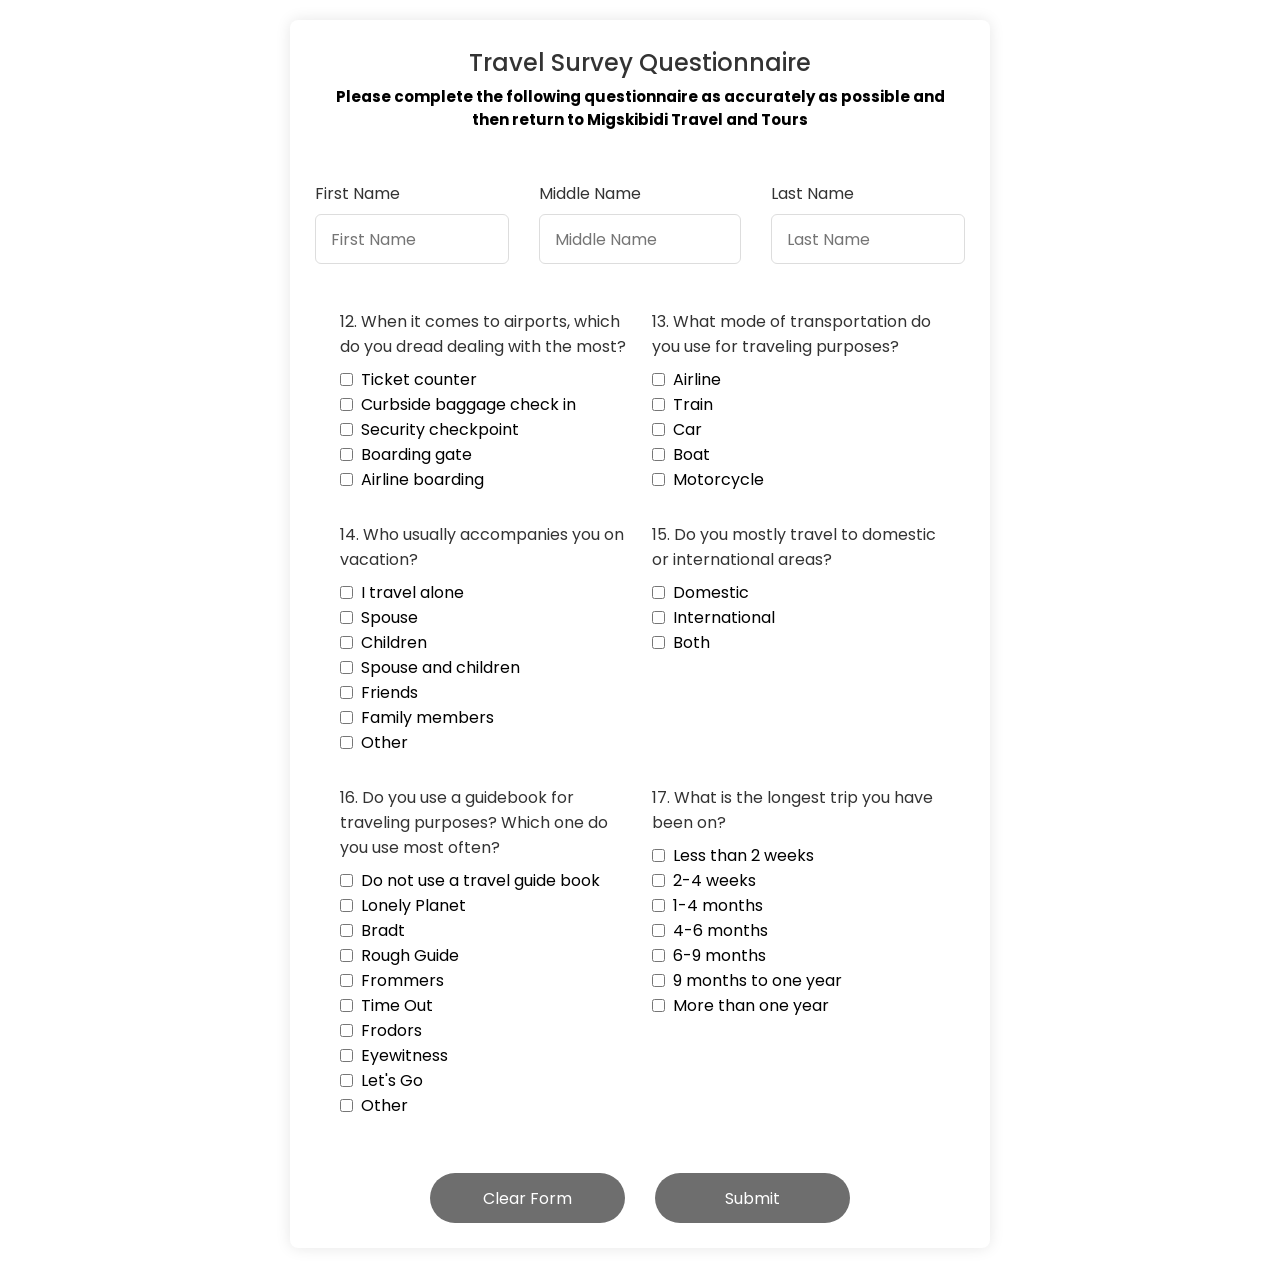
==== Travel.html @ be51a136 "Html file" ====
<!DOCTYPE html>
<html>
    <head>
        <meta http-equiv="X-UA-Compatible" content="IE-edge"/>
        <meta name="viewport" content="width-device-width, initial-scale-1.0"/>
        <title>Travel Survey Questionnaire</title>
        <link rel="stylesheet" href="styles.css">
    </head>

    <body>
        
        <section class="container">
            <header id="title">Travel Survey Questionnaire</header>
            <h5>Please complete the following questionnaire as accurately as possible and then return to Migskibidi Travel and Tours</h5>
            <form action="#" class="form">
                <div class="button-container">
                    <div class="input-box">
                        <label>First Name</label>
                        <input type="text" id="first-name" placeholder="First Name" required/>
                    </div>
                    <div class="input-box">
                        <label>Middle Name</label>
                        <input type="text" id="middle-name" placeholder="Middle Name" required/>
                    </div>
                    <div class="input-box">
                        <label>Last Name</label>
                        <input type="text" id="last-name" placeholder="Last Name" required/>
                    </div>
                </div>
                
                <div class="column">
                <div class="choice-box">
                    <h3>12. When it comes to airports, which do you dread dealing with the most?</h3>
                    <div class="choice-options">
                        <div class="choice">
                            <input type="checkbox" value="Ticker counter" id="check-q12-1" name="q12-1"/>
                            <label for="check-q12-1">Ticket counter</label>
                        </div>
                        <div class="choice">
                            <input type="checkbox" value="Curbside baggage" id="check-q12-2" name="q12-2"/>
                            <label for="check-q12-2">Curbside baggage check in</label>
                        </div>
                        <div class="choice">
                            <input type="checkbox" value="Security checkpoint" id="check-q12-3" name="q12-3"/>
                            <label for="check-q12-3">Security checkpoint</label>
                        </div>
                        <div class="choice">
                            <input type="checkbox" value="Boarding gate" id="check-q12-4" name="q12-4"/>
                            <label for="check-q12-4">Boarding gate</label>
                        </div>
                        <div class="choice">
                            <input type="checkbox" value="Airline boarding" id="check-q12-5" name="q12-5"/>
                            <label for="check-q12-5">Airline boarding</label>
                        </div>
                    </div>
                </div>

                <div class="choice-box">
                    <h3>13. What mode of transportation do you use for traveling purposes?</h3>
                    <div class="choice-options">
                        <div class="choice">
                            <input type="checkbox" value="Airline" id="check-q13-1" name="q13-1"/>
                            <label for="check-q13-1">Airline</label>
                        </div>
                        <div class="choice">
                            <input type="checkbox" value="Train" id="check-q13-2" name="q13-2"/>
                            <label for="check-q13-2">Train</label>
                        </div>
                        <div class="choice">
                            <input type="checkbox" value="Car" id="check-q13-3" name="q13-3"/>
                            <label for="check-q13-3">Car</label>
                        </div>
                        <div class="choice">
                            <input type="checkbox" value="Boat" id="check-q13-4" name="q13-4"/>
                            <label for="check-q13-4">Boat</label>
                        </div>
                        <div class="choice">
                            <input type="checkbox" value="Motorcycle" id="check-q13-5" name="q13-5"/>
                            <label for="check-q13-5">Motorcycle</label>
                        </div>
                    </div>
                </div>
                </div>

                <div class="column">
                    <div class="choice-box">
                        <h3>14. Who usually accompanies you on vacation?</h3>
                        <div class="choice-options">
                            <div class="choice">
                                <input type="checkbox" value="I travel alone" id="check-q14-1" name="q12-1"/>
                                <label for="check-q14-1">I travel alone</label>
                            </div>
                            <div class="choice">
                                <input type="checkbox" value="Spouse" id="check-q14-2" name="q12-2"/>
                                <label for="check-q14-2">Spouse</label>
                            </div>
                            <div class="choice">
                                <input type="checkbox" value="Children" id="check-q14-3" name="q12-3"/>
                                <label for="check-q14-3">Children</label>
                            </div>
                            <div class="choice">
                                <input type="checkbox" value="Spouse and children" id="check-q14-4" name="q12-4"/>
                                <label for="check-q14-4">Spouse and children</label>
                            </div>
                            <div class="choice">
                                <input type="checkbox" value="Friends" id="check-q14-5" name="q12-5"/>
                                <label for="check-q14-5">Friends</label>
                            </div>
                            <div class="choice">
                                <input type="checkbox" value="Family members" id="check-q14-6" name="q12-6"/>
                                <label for="check-q14-6">Family members</label>
                            </div>
                            <div class="choice other-choice">
                                <input type="checkbox" id="check-other-q14" name="q14-other"/>
                                <label for="check-other">Other</label>
                                <input type="text" class="other-input" placeholder="Please specify...">
                            </div>
                        </div>
                    </div>
    
                    <div class="choice-box">
                        <h3>15. Do you mostly travel to domestic or international areas?</h3>
                        <div class="choice-options">
                            <div class="choice">
                                <input type="checkbox" value="Domestic" id="check-q15-1" name="q15-1"/>
                                <label for="check-q15-1">Domestic</label>
                            </div>
                            <div class="choice">
                                <input type="checkbox" value="International" id="check-q15-2" name="q15-2"/>
                                <label for="check-q15-2">International</label>
                            </div>
                            <div class="choice">
                                <input type="checkbox" value="Both" id="check-q15-3" name="q15-3"/>
                                <label for="check-q15-3">Both</label>
                            </div>
                        </div>
                    </div>
                    </div>

                    <div class="column">
                        <div class="choice-box">
                            <h3>16. Do you use a guidebook for traveling purposes? Which one do you use most often?</h3>
                            <div class="choice-options">
                                <div class="choice">
                                    <input type="checkbox" value="No travel guide book" id="check-q16-1" name="q16-1"/>
                                    <label for="check-q16-1">Do not use a travel guide book</label>
                                </div>
                                <div class="choice">
                                    <input type="checkbox" value="Lonely Planet" id="check-q16-2" name="q16-2"/>
                                    <label for="check-q16-2">Lonely Planet</label>
                                </div>
                                <div class="choice">
                                    <input type="checkbox" value="Bradt" id="check-q16-3" name="q16-3"/>
                                    <label for="check-q16-3">Bradt</label>
                                </div>
                                <div class="choice">
                                    <input type="checkbox" value="Rough Guide" id="check-q16-4" name="q16-4"/>
                                    <label for="check-q16-4">Rough Guide</label>
                                </div>
                                <div class="choice">
                                    <input type="checkbox" value="Frommers" id="check-q16-5" name="q16-5"/>
                                    <label for="check-q16-5">Frommers</label>
                                </div>
                                <div class="choice">
                                    <input type="checkbox" value="Time Out" id="check-q16-6" name="q16-6"/>
                                    <label for="check-q16-6">Time Out</label>
                                </div>
                                <div class="choice">
                                    <input type="checkbox" value="Frodors" id="check-q16-7" name="q16-7"/>
                                    <label for="check-q16-7">Frodors</label>
                                </div>
                                <div class="choice">
                                    <input type="checkbox" value="Eyewitness" id="check-q16-8" name="q16-8"/>
                                    <label for="check-q16-8">Eyewitness</label>
                                </div>
                                <div class="choice">
                                    <input type="checkbox" value="Let's Go" id="check-q16-9" name="q16-9"/>
                                    <label for="check-q16-9">Let's Go</label>
                                </div>
                                <div class="choice other-choice">
                                    <input type="checkbox" id="check-other-q16" name="q16-other"/>
                                    <label for="check-other">Other</label>
                                    <input type="text" class="other-input" placeholder="Please specify...">
                                </div>
                            </div>
                        </div>
        
                        <div class="choice-box">
                            <h3>17. What is the longest trip you have been on?</h3>
                            <div class="choice-options">
                                <div class="choice">
                                    <input type="checkbox" value="Less than 2 weeks" id="check-q17-1" name="q17-1"/>
                                    <label for="check-q17-1">Less than 2 weeks</label>
                                </div>
                                <div class="choice">
                                    <input type="checkbox" value="2-4 weeks" id="check-q17-2" name="q17-2"/>
                                    <label for="check-q17-2">2-4 weeks</label>
                                </div>
                                <div class="choice">
                                    <input type="checkbox" value="1-4 months" id="check-q17-3" name="q17-3"/>
                                    <label for="check-q17-3">1-4 months</label>
                                </div>
                                <div class="choice">
                                    <input type="checkbox" value="4-6 months" id="check-q17-4" name="q17-4"/>
                                    <label for="check-q17-4">4-6 months</label>
                                </div>
                                <div class="choice">
                                    <input type="checkbox" value="6-9 months" id="check-q17-5" name="q17-5"/>
                                    <label for="check-q17-5">6-9 months</label>
                                </div>
                                <div class="choice">
                                    <input type="checkbox" value="9 months to one year" id="check-q17-6" name="q17-6"/>
                                    <label for="check-q17-6">9 months to one year</label>
                                </div>
                                <div class="choice">
                                    <input type="checkbox" value="More than one year" id="check-q17-7" name="q17-7"/>
                                    <label for="check-q17-7">More than one year</label>
                                </div>
                            </div>
                        </div>
                        </div>
                
                    <div class="button-container">
                        <input class ="buttons" type="button" value="Clear Form" onClick="this.form.reset()" />
                        <input class="buttons" type="button" value="Submit" onclick="getValue()">
                    </div>
            </form>


        </section>
    </body>
</html>
---- styles.css ----
@import url('https://fonts.googleapis.com/css2?family=Poppins:wght@300&display=swap');

* {
    margin: 0;
    padding: 0;
    box-sizing: border-box;
    font-family: "Poppins", sans-serif;
}
body {
    min-height: 100vh;
    display: flex;
    align-items: center;
    justify-content: center;
    padding: 20px;
    background-color:#fff;
}
.container {
    position: relative;
    max-width: 700px;
    width: 100%;
    background: #fff;
    padding: 25px;
    border-radius: 8px;
    box-shadow: 0 0 15px rgba(0, 0, 0, 0.1);
}
.container header {
    font-size: 1.5rem;
    color: #333;
    font-weight: 500;
    text-align: center;
}
.container .form{
    margin-top: 30px;
}
.column .input-box, 
.column .choice-box {
    width: 48%; /* Ensures two equal columns */
}
.input-box label {
    color: #333;
}
.form :where(.input-box input, .select-box) {
    position: relative;
    height: 50px;
    width: 100%;
    outline: none;
    font-size: 1rem;
    color: #707070;
    margin-top: 8px;
    border: 1px solid #ddd;
    border-radius: 6px;
    padding: 0 15px;
}
.form .column {
    display: flex;
    flex-wrap: wrap;
    column-gap: 15px;
    justify-content: space-between;
}
.program :where(input, .select-box) {
    margin-top: 10px;
}
.select-box select {
    height: 100%;
    width: 100%;
    outline: none;
    border: none;
    color: #707070;
    font-size: 1rem;
}
.form .choice-box {
    margin-top: 20px;
}
.column {
    padding: 25px;
    gap: 20px;
    margin-bottom: -40px;
}
.choice-box h3 {
    color: #333;
    font-size: 1rem;
    font-weight: 400;
    margin-bottom: 8px;
}
h5 {
    color: #000;
    font-size: 15px;
    text-align: center;
    margin-top: -5px;
    margin-bottom: -10px;
    padding: 10px;
}
.form :where(.choice-option, .choice) {
    display: flex;
    align-items: center;
    column-gap: 50px;
    flex-wrap: wrap;
    margin-right: 20px;
}
.form .choice {
    column-gap: 8px;
    cursor: pointer;
}
.form :where(.choice input, .choice label) {
    cursor: pointer;
}
.form .buttons {
    height: 50px;
    width: 30%;
    color: #fff;
    font-size: 1rem;
    border: none;
    margin-top: 20px;
    cursor: pointer;
    border-radius: 50px;
    font-weight: 400;
    transition: all 0.2s ease;
    background-color: #6e6e6e;
}
.form .buttons:hover {
    background-color: #474747;
}
.button-container {
    display: flex;
    gap: 30px;
    justify-content: center;
    margin-top: 50px;
}
/* Initially hide the text input */
.other-choice .other-input {
    display: none;
    width: 100%;
    height: 35px;
    padding: 5px;
    font-size: 1rem;
    border: 1px solid #ddd;
    border-radius: 6px;
}

/* Show the input box when the checkbox is checked */
.other-choice input[type="checkbox"]:checked + label + .other-input {
    display: block;
}
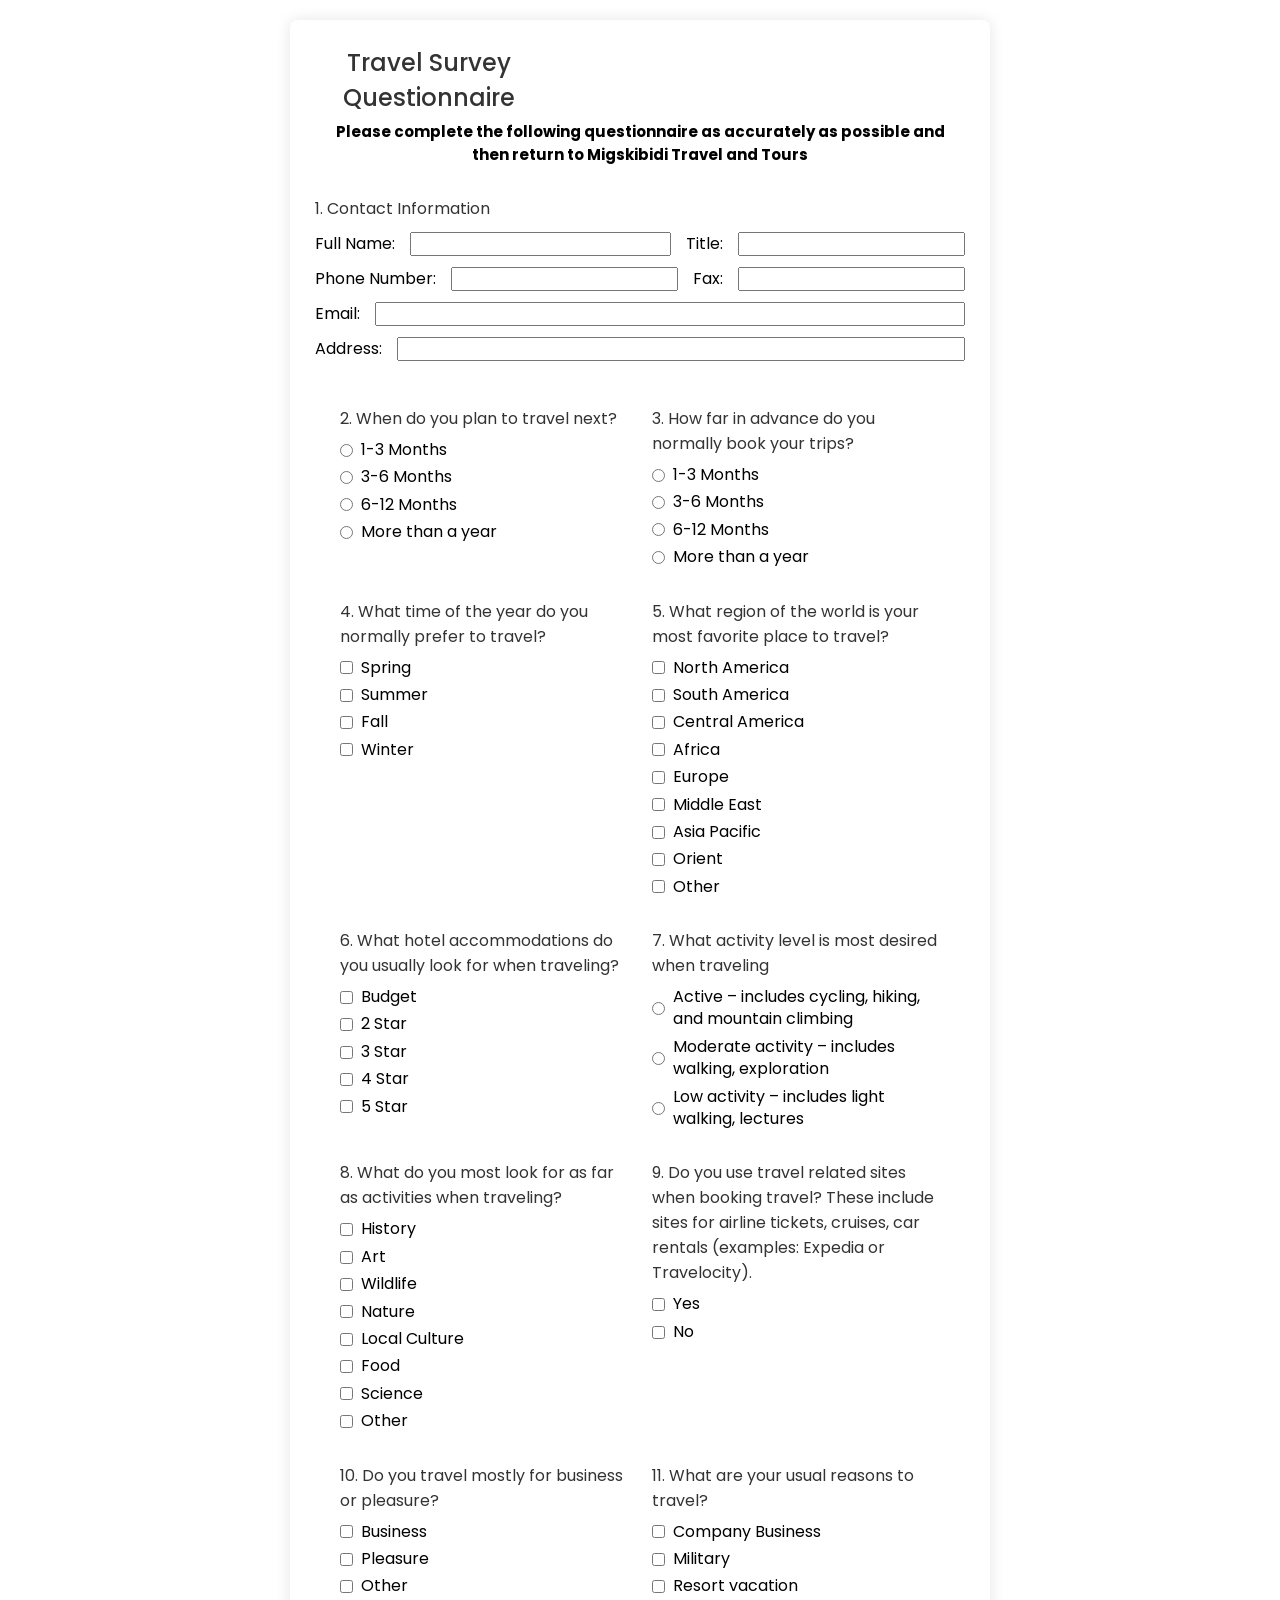
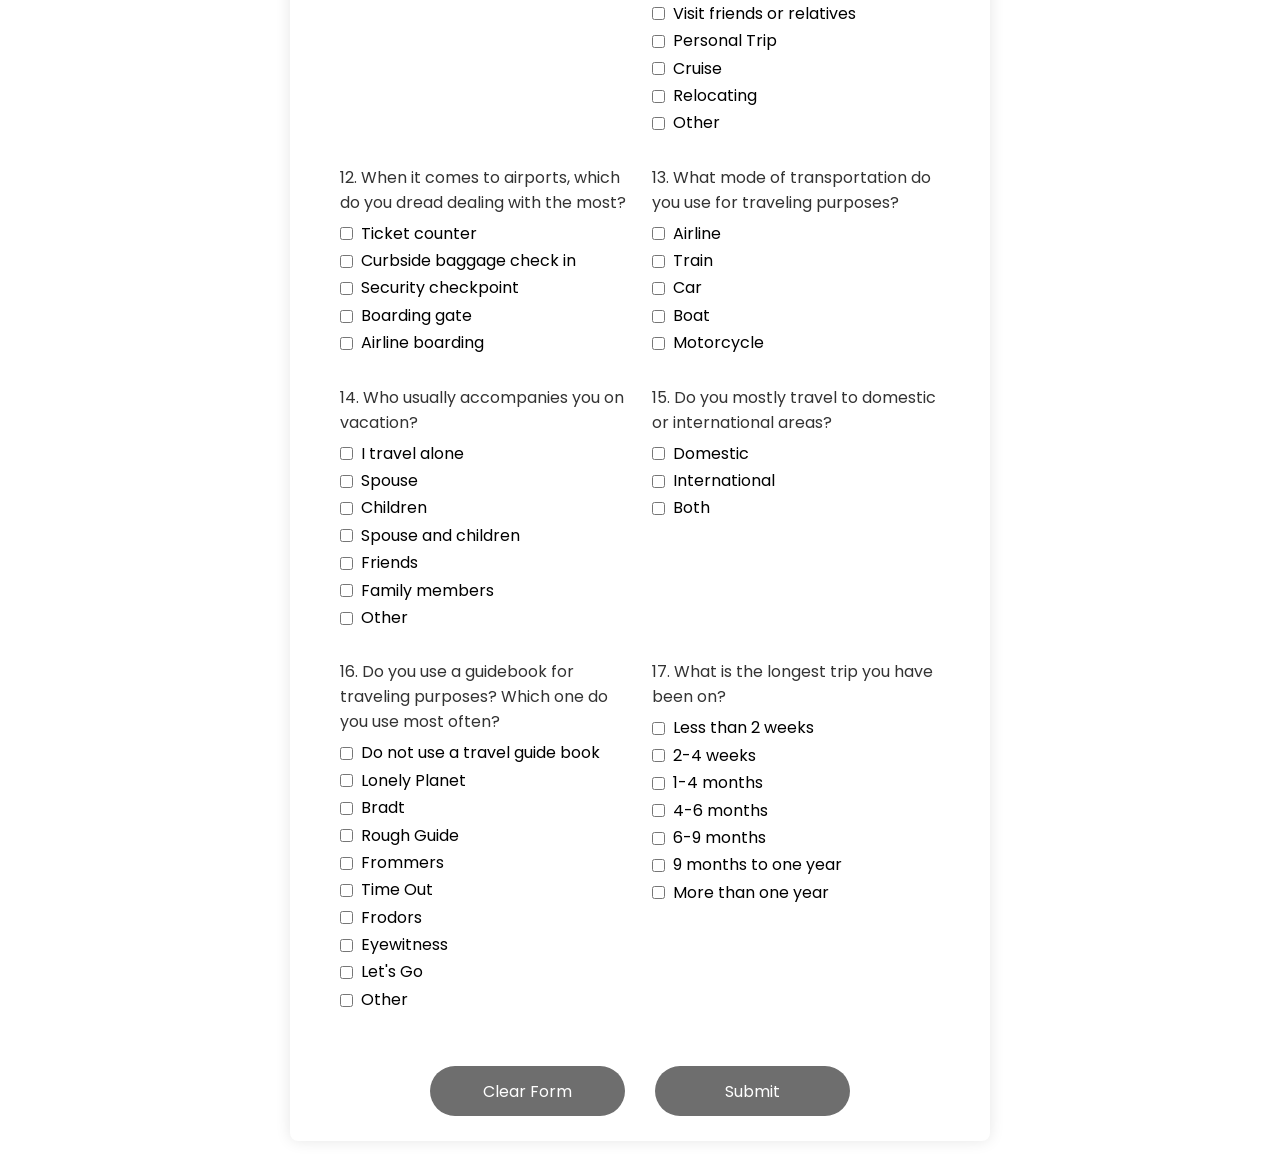
==== commit c294fdcc: "Added updated files" ====
--- a/Travel.html
+++ b/Travel.html
@@ -1,232 +1,523 @@
-<!DOCTYPE html>
-<html>
-    <head>
-        <meta http-equiv="X-UA-Compatible" content="IE-edge"/>
-        <meta name="viewport" content="width-device-width, initial-scale-1.0"/>
-        <title>Travel Survey Questionnaire</title>
-        <link rel="stylesheet" href="styles.css">
-    </head>
-
-    <body>
-        
-        <section class="container">
-            <header id="title">Travel Survey Questionnaire</header>
-            <h5>Please complete the following questionnaire as accurately as possible and then return to Migskibidi Travel and Tours</h5>
-            <form action="#" class="form">
-                <div class="button-container">
-                    <div class="input-box">
-                        <label>First Name</label>
-                        <input type="text" id="first-name" placeholder="First Name" required/>
-                    </div>
-                    <div class="input-box">
-                        <label>Middle Name</label>
-                        <input type="text" id="middle-name" placeholder="Middle Name" required/>
-                    </div>
-                    <div class="input-box">
-                        <label>Last Name</label>
-                        <input type="text" id="last-name" placeholder="Last Name" required/>
-                    </div>
-                </div>
-                
-                <div class="column">
-                <div class="choice-box">
-                    <h3>12. When it comes to airports, which do you dread dealing with the most?</h3>
-                    <div class="choice-options">
-                        <div class="choice">
-                            <input type="checkbox" value="Ticker counter" id="check-q12-1" name="q12-1"/>
-                            <label for="check-q12-1">Ticket counter</label>
-                        </div>
-                        <div class="choice">
-                            <input type="checkbox" value="Curbside baggage" id="check-q12-2" name="q12-2"/>
-                            <label for="check-q12-2">Curbside baggage check in</label>
-                        </div>
-                        <div class="choice">
-                            <input type="checkbox" value="Security checkpoint" id="check-q12-3" name="q12-3"/>
-                            <label for="check-q12-3">Security checkpoint</label>
-                        </div>
-                        <div class="choice">
-                            <input type="checkbox" value="Boarding gate" id="check-q12-4" name="q12-4"/>
-                            <label for="check-q12-4">Boarding gate</label>
-                        </div>
-                        <div class="choice">
-                            <input type="checkbox" value="Airline boarding" id="check-q12-5" name="q12-5"/>
-                            <label for="check-q12-5">Airline boarding</label>
-                        </div>
-                    </div>
-                </div>
-
-                <div class="choice-box">
-                    <h3>13. What mode of transportation do you use for traveling purposes?</h3>
-                    <div class="choice-options">
-                        <div class="choice">
-                            <input type="checkbox" value="Airline" id="check-q13-1" name="q13-1"/>
-                            <label for="check-q13-1">Airline</label>
-                        </div>
-                        <div class="choice">
-                            <input type="checkbox" value="Train" id="check-q13-2" name="q13-2"/>
-                            <label for="check-q13-2">Train</label>
-                        </div>
-                        <div class="choice">
-                            <input type="checkbox" value="Car" id="check-q13-3" name="q13-3"/>
-                            <label for="check-q13-3">Car</label>
-                        </div>
-                        <div class="choice">
-                            <input type="checkbox" value="Boat" id="check-q13-4" name="q13-4"/>
-                            <label for="check-q13-4">Boat</label>
-                        </div>
-                        <div class="choice">
-                            <input type="checkbox" value="Motorcycle" id="check-q13-5" name="q13-5"/>
-                            <label for="check-q13-5">Motorcycle</label>
-                        </div>
-                    </div>
-                </div>
-                </div>
-
-                <div class="column">
-                    <div class="choice-box">
-                        <h3>14. Who usually accompanies you on vacation?</h3>
-                        <div class="choice-options">
-                            <div class="choice">
-                                <input type="checkbox" value="I travel alone" id="check-q14-1" name="q12-1"/>
-                                <label for="check-q14-1">I travel alone</label>
-                            </div>
-                            <div class="choice">
-                                <input type="checkbox" value="Spouse" id="check-q14-2" name="q12-2"/>
-                                <label for="check-q14-2">Spouse</label>
-                            </div>
-                            <div class="choice">
-                                <input type="checkbox" value="Children" id="check-q14-3" name="q12-3"/>
-                                <label for="check-q14-3">Children</label>
-                            </div>
-                            <div class="choice">
-                                <input type="checkbox" value="Spouse and children" id="check-q14-4" name="q12-4"/>
-                                <label for="check-q14-4">Spouse and children</label>
-                            </div>
-                            <div class="choice">
-                                <input type="checkbox" value="Friends" id="check-q14-5" name="q12-5"/>
-                                <label for="check-q14-5">Friends</label>
-                            </div>
-                            <div class="choice">
-                                <input type="checkbox" value="Family members" id="check-q14-6" name="q12-6"/>
-                                <label for="check-q14-6">Family members</label>
-                            </div>
-                            <div class="choice other-choice">
-                                <input type="checkbox" id="check-other-q14" name="q14-other"/>
-                                <label for="check-other">Other</label>
-                                <input type="text" class="other-input" placeholder="Please specify...">
-                            </div>
-                        </div>
-                    </div>
-    
-                    <div class="choice-box">
-                        <h3>15. Do you mostly travel to domestic or international areas?</h3>
-                        <div class="choice-options">
-                            <div class="choice">
-                                <input type="checkbox" value="Domestic" id="check-q15-1" name="q15-1"/>
-                                <label for="check-q15-1">Domestic</label>
-                            </div>
-                            <div class="choice">
-                                <input type="checkbox" value="International" id="check-q15-2" name="q15-2"/>
-                                <label for="check-q15-2">International</label>
-                            </div>
-                            <div class="choice">
-                                <input type="checkbox" value="Both" id="check-q15-3" name="q15-3"/>
-                                <label for="check-q15-3">Both</label>
-                            </div>
-                        </div>
-                    </div>
-                    </div>
-
-                    <div class="column">
-                        <div class="choice-box">
-                            <h3>16. Do you use a guidebook for traveling purposes? Which one do you use most often?</h3>
-                            <div class="choice-options">
-                                <div class="choice">
-                                    <input type="checkbox" value="No travel guide book" id="check-q16-1" name="q16-1"/>
-                                    <label for="check-q16-1">Do not use a travel guide book</label>
-                                </div>
-                                <div class="choice">
-                                    <input type="checkbox" value="Lonely Planet" id="check-q16-2" name="q16-2"/>
-                                    <label for="check-q16-2">Lonely Planet</label>
-                                </div>
-                                <div class="choice">
-                                    <input type="checkbox" value="Bradt" id="check-q16-3" name="q16-3"/>
-                                    <label for="check-q16-3">Bradt</label>
-                                </div>
-                                <div class="choice">
-                                    <input type="checkbox" value="Rough Guide" id="check-q16-4" name="q16-4"/>
-                                    <label for="check-q16-4">Rough Guide</label>
-                                </div>
-                                <div class="choice">
-                                    <input type="checkbox" value="Frommers" id="check-q16-5" name="q16-5"/>
-                                    <label for="check-q16-5">Frommers</label>
-                                </div>
-                                <div class="choice">
-                                    <input type="checkbox" value="Time Out" id="check-q16-6" name="q16-6"/>
-                                    <label for="check-q16-6">Time Out</label>
-                                </div>
-                                <div class="choice">
-                                    <input type="checkbox" value="Frodors" id="check-q16-7" name="q16-7"/>
-                                    <label for="check-q16-7">Frodors</label>
-                                </div>
-                                <div class="choice">
-                                    <input type="checkbox" value="Eyewitness" id="check-q16-8" name="q16-8"/>
-                                    <label for="check-q16-8">Eyewitness</label>
-                                </div>
-                                <div class="choice">
-                                    <input type="checkbox" value="Let's Go" id="check-q16-9" name="q16-9"/>
-                                    <label for="check-q16-9">Let's Go</label>
-                                </div>
-                                <div class="choice other-choice">
-                                    <input type="checkbox" id="check-other-q16" name="q16-other"/>
-                                    <label for="check-other">Other</label>
-                                    <input type="text" class="other-input" placeholder="Please specify...">
-                                </div>
-                            </div>
-                        </div>
-        
-                        <div class="choice-box">
-                            <h3>17. What is the longest trip you have been on?</h3>
-                            <div class="choice-options">
-                                <div class="choice">
-                                    <input type="checkbox" value="Less than 2 weeks" id="check-q17-1" name="q17-1"/>
-                                    <label for="check-q17-1">Less than 2 weeks</label>
-                                </div>
-                                <div class="choice">
-                                    <input type="checkbox" value="2-4 weeks" id="check-q17-2" name="q17-2"/>
-                                    <label for="check-q17-2">2-4 weeks</label>
-                                </div>
-                                <div class="choice">
-                                    <input type="checkbox" value="1-4 months" id="check-q17-3" name="q17-3"/>
-                                    <label for="check-q17-3">1-4 months</label>
-                                </div>
-                                <div class="choice">
-                                    <input type="checkbox" value="4-6 months" id="check-q17-4" name="q17-4"/>
-                                    <label for="check-q17-4">4-6 months</label>
-                                </div>
-                                <div class="choice">
-                                    <input type="checkbox" value="6-9 months" id="check-q17-5" name="q17-5"/>
-                                    <label for="check-q17-5">6-9 months</label>
-                                </div>
-                                <div class="choice">
-                                    <input type="checkbox" value="9 months to one year" id="check-q17-6" name="q17-6"/>
-                                    <label for="check-q17-6">9 months to one year</label>
-                                </div>
-                                <div class="choice">
-                                    <input type="checkbox" value="More than one year" id="check-q17-7" name="q17-7"/>
-                                    <label for="check-q17-7">More than one year</label>
-                                </div>
-                            </div>
-                        </div>
-                        </div>
-                
-                    <div class="button-container">
-                        <input class ="buttons" type="button" value="Clear Form" onClick="this.form.reset()" />
-                        <input class="buttons" type="button" value="Submit" onclick="getValue()">
-                    </div>
-            </form>
-
-
-        </section>
-    </body>
+<!DOCTYPE html>
+<html>
+    <head>
+        <meta http-equiv="X-UA-Compatible" content="IE-edge"/>
+        <meta name="viewport" content="width-device-width, initial-scale-1.0"/>
+        <title>Travel Survey Questionnaire</title>
+        <link rel="stylesheet" href="styles.css">
+    </head>
+
+    <body>
+        
+        <section class="container">
+            <header id="title">Travel Survey Questionnaire</header>
+            
+            <h5>Please complete the following questionnaire as accurately as possible and then return to Migskibidi Travel and Tours</h5>
+            <form action="#" class="form">
+                <h3> 1. Contact Information</h3>
+                
+                <div class="contact-row">
+                    <label for="Fname">Full Name:</label>
+                    <input type="text" id="Fname" name="Fname">
+
+                    <label for="title">Title:</label>
+                    <input type="text" id="title" name="title">
+                </div>
+
+                <div class="contact-row">
+                    <label for="phone">Phone Number:</label>
+                    <input type="tel" id="phone" name="phone" pattern="\d(11)" maxlength="11" required>
+
+                    <label for="fax">Fax:</label>
+                    <input type="tel" id="fax" name="fax">
+                </div>
+
+                <div class="contact-row">
+                    <label for="email">Email:</label>
+                    <input type="email" id="email" name="email">
+                </div>
+
+                <div class="contact-row">
+                    <label for="address">Address:</label>
+                    <input type="text" id="address" name="address" style="width: 400px;">
+                </div>
+                
+                <div class="column">
+                    <div class="choice-box">
+                        <h3>2. When do you plan to travel next?</h3>
+                        <div class="choice-options">
+                            <div class="choice">
+                                <input type="radio" class="3mo" name="q2" value="1-3 Months">
+                                <label for="3mo">1-3 Months</label>
+                            </div>
+                            <div class="choice">
+                                <input type="radio" class="6mo" name="q2" value="3-6 Months">
+                                <label for="6mo">3-6 Months</label>
+                            </div>
+                            <div class="choice">
+                                <input type="radio" class="12mo" name="q2" value="6-12 Months">
+                                <label for="12mo">6-12 Months</label>
+                            </div>
+                            <div class="choice">
+                                <input type="radio" class="yr" name="q2" value="More than a year">
+                                <label for="yr">More than a year</label>
+                            </div>
+                        </div>
+                    </div>
+                    
+                    <div class="choice-box">
+                        <h3>3. How far in advance do you normally book your trips?</h3>
+                        <div class="choice-options">
+                            <div class="choice">
+                                <input type="radio" class="3mo" name="q3" value="1-3 Months">
+                                <label for="3mo">1-3 Months</label>
+                            </div>
+                            <div class="choice">
+                                <input type="radio" class="6mo" name="q3" value="3-6 Months">
+                                <label for="6mo">3-6 Months</label>
+                            </div>
+                            <div class="choice">
+                                <input type="radio" class="12mo" name="q3" value="6-12 Months">
+                                <label for="12mo">6-12 Months</label>
+                            </div>
+                            <div class="choice">
+                                <input type="radio" class="yr" name="q3" value="More than a year">
+                                <label for="yr">More than a year</label>
+                            </div>
+                        </div>
+                    </div>
+                </div>
+
+                <div class="column">
+                    <div class="choice-box">
+                        <h3>4. What time of the year do you normally prefer to travel?</h3>
+                        <div class="choice-options">
+                            <div class="choice">
+                                <input type="checkbox" id="spring" name="q4" value="Spring">
+                                <label for="spring"> Spring </label>
+                            </div>
+                            <div class="choice">
+                                <input type="checkbox" id="summer" name="q4" value="Summer">
+                                <label for="summer"> Summer </label>
+                            </div>
+                            <div class="choice">
+                                <input type="checkbox" id="fall" name="q4" value="Fall">
+                                <label for="fall"> Fall </label>
+                            </div>
+                            <div class="choice">
+                                <input type="checkbox" id="winter" name="q4" value="Winter">
+                                <label for="winter"> Winter </label>
+                            </div>
+                        </div>
+                    </div>
+                    
+                    <div class="choice-box">
+                        <h3>5. What region of the world is your most favorite place to travel?</h3>
+                        <div class="choice-options">
+                            <div class="choice">
+                                <input type="checkbox" id="NorthAm" name="q5" value="North America">
+                                <label for="NorthAm"> North America </label>
+                            </div>
+                            <div class="choice">
+                                <input type="checkbox" id="SouthAm" name="q5" value="South America">
+                                <label for="SouthAm"> South America </label>
+                            </div>
+                            <div class="choice">
+                                <input type="checkbox" id="CentralAm" name="q5" value="Central America">
+                                <label for="CentralAm"> Central America </label>
+                            </div>
+                            <div class="choice">
+                                <input type="checkbox" id="Africa" name="q5" value="Africa">
+                                <label for="Africa"> Africa </label>
+                            </div>
+                            <div class="choice">
+                                <input type="checkbox" id="Europe" name="q5" value="Europe">
+                                <label for="Europe"> Europe </label>
+                            </div>
+                            <div class="choice">
+                                <input type="checkbox" id="MiddleEast" name="q5" value="Middle East">
+                                <label for="MiddleEast"> Middle East </label>
+                            </div>
+                            <div class="choice">
+                                <input type="checkbox" id="AsiaPacific" name="q5" value="Asia Pacific">
+                                <label for="AsiaPacific"> Asia Pacific </label>
+                            </div>
+                            <div class="choice">
+                                <input type="checkbox" id="Orient" name="q5" value="Orient">
+                                <label for="Orient"> Orient </label>
+                            </div>
+                            <div class="choice other-choice">
+                                <input type="checkbox" id="check-other-q5" name="q5-other"/>
+                                <label for="check-other">Other</label>
+                                <input type="text" class="other-input" placeholder="Please specify">
+                            </div>
+                        </div>
+                    </div>
+                </div>
+
+                <div class="column">
+                    <div class="choice-box">
+                        <h3>6. What hotel accommodations do you usually look for when traveling?</h3>
+                        <div class="choice-options">
+                            <div class="choice">
+                                <input type="checkbox" id="budget" name="q6" value="Budget">
+                                <label for="budget"> Budget </label>
+                            </div>
+                            <div class="choice">
+                                <input type="checkbox" id="2star" name="q6" value="2-star">
+                                <label for="budget"> 2 Star </label>
+                            </div>
+                            <div class="choice">
+                                <input type="checkbox" id="3star" name="q6" value="3-star">
+                                <label for="budget"> 3 Star </label>
+                            </div>
+                            <div class="choice">
+                                <input type="checkbox" id="4star" name="q6" value="4-star">
+                                <label for="budget"> 4 Star </label>
+                            </div>
+                            <div class="choice">
+                                <input type="checkbox" id="5star" name="q6" value="5-star">
+                                <label for="budget"> 5 Star </label>
+                            </div>
+                        </div>
+                    </div>
+                    
+                    <div class="choice-box">
+                        <h3>7. What activity level is most desired when traveling</h3>
+                        <div class="choice-options">
+                            <div class="radio-btns">
+                            <div class="choice">
+                                <input type="radio" id="active" name="q7" value="Active">
+                                <label for="active"> Active – includes cycling, hiking, and mountain climbing </label>
+                            </div>
+                            <div class="choice">
+                                <input type="radio" id="moderate" name="q7" value="Moderate-activity">
+                                <label for="active"> Moderate activity – includes walking, exploration </label>
+                            </div>
+                            <div class="choice">
+                                <input type="radio" id="low" name="q7" value="Low-activity">
+                                <label for="active"> Low activity – includes light walking, lectures </label>
+                            </div>
+                            </div>
+                        </div>
+                    </div>
+                </div>
+
+                <div class="column">
+                    <div class="choice-box">
+                        <h3>8. What do you most look for as far as activities when traveling?</h3>
+                        <div class="choice-options">
+                            <div class="choice">
+                                <input type="checkbox" id="history" name="q8" value="History">
+                                <label for="history"> History </label>
+                            </div>
+                            <div class="choice">
+                                <input type="checkbox" id="art" name="q8" value="Art">
+                                <label for="art"> Art </label>
+                            </div>
+                            <div class="choice">
+                                <input type="checkbox" id="wildlife" name="q8" value="Wildlife">
+                                <label for="wildlife"> Wildlife </label>
+                            </div>
+                            <div class="choice">
+                                <input type="checkbox" id="nature" name="q8" value="Nature">
+                                <label for="nature"> Nature </label>
+                            </div>
+                            <div class="choice">
+                                <input type="checkbox" id="local-culture" name="q8" value="Local culture">
+                                <label for="local-culture"> Local Culture </label>
+                            </div>
+                            <div class="choice">
+                                <input type="checkbox" id="food" name="q8" value="Food">
+                                <label for="food"> Food </label>
+                            </div>
+                            <div class="choice">
+                                <input type="checkbox" id="science" name="q8" value="Science">
+                                <label for="science"> Science </label>
+                            </div>
+                            <div class="choice other-choice">
+                                <input type="checkbox" id="check-other-q8" name="q8-other"/>
+                                <label for="check-other">Other</label>
+                                <input type="text" class="other-input" placeholder="Please specify">
+                            </div>
+                        </div>
+                    </div>
+                    
+                    <div class="choice-box">
+                        <h3>9. Do you use travel related sites when booking travel? These include sites for airline tickets, cruises, car rentals
+                            (examples: Expedia or Travelocity).</h3>
+                        <div class="choice-options">
+                            <div class="choice">
+                                <input type="checkbox" id="yes" name="q9" value="Yes">
+                                <label for="yes"> Yes </label>
+                            </div>
+                            <div class="choice">
+                                <input type="checkbox" id="no" name="q9" value="No">
+                                <label for="no"> No </label>
+                            </div>
+                        </div>
+                    </div>
+                </div>
+
+                <div class="column">
+                    <div class="choice-box">
+                        <h3>10. Do you travel mostly for business or pleasure?</h3>
+                        <div class="choice-options">
+                            <div class="choice">
+                                <input type="checkbox" id="business" name="q10" value="Business">
+                                <label for="business"> Business </label>
+                            </div>
+                            <div class="choice">
+                                <input type="checkbox" id="pleasure" name="q10" value="Pleasure">
+                                <label for="pleasure"> Pleasure </label>
+                            </div>
+                            <div class="choice other-choice">
+                                <input type="checkbox" id="check-other-q10" name="q10-other"/>
+                                <label for="check-other">Other</label>
+                                <input type="text" class="other-input" placeholder="Please specify">
+                            </div>
+                        </div>
+                    </div>
+                    
+                    <div class="choice-box">
+                        <h3>11. What are your usual reasons to travel?</h3>
+                        <div class="choice-options">
+                            <div class="choice">
+                                <input type="checkbox" id="company-business" name="q11" value="Company Business">
+                                <label for="company-business"> Company Business </label>
+                            </div>
+                            <div class="choice">
+                                <input type="checkbox" id="military" name="q11" value="Military">
+                                <label for="military"> Military </label>
+                            </div>
+                            <div class="choice">
+                                <input type="checkbox" id="resort" name="q11" value="Resort vacation">
+                                <label for="resort"> Resort vacation </label>
+                            </div>
+                            <div class="choice">
+                                <input type="checkbox" id="visit" name="q11" value="Visit friends or relatives">
+                                <label for="visit"> Visit friends or relatives </label>
+                            </div>
+                            <div class="choice">
+                                <input type="checkbox" id="personal-trip" name="q11" value="Personal trip">
+                                <label for="personal-trip"> Personal Trip </label>
+                            </div>
+                            <div class="choice">
+                                <input type="checkbox" id="cruise" name="q11" value="Cruise">
+                                <label for="cruise"> Cruise </label>
+                            </div>
+                            <div class="choice">
+                                <input type="checkbox" id="relocating" name="q11" value="Relocating">
+                                <label for="relocating"> Relocating </label>
+                            </div>
+                            <div class="choice other-choice">
+                                <input type="checkbox" id="check-other-q11" name="q11-other"/>
+                                <label for="check-other">Other</label>
+                                <input type="text" class="other-input" placeholder="Please specify">
+                            </div>
+                        </div>
+                    </div>
+                </div>
+
+                <div class="column">
+                <div class="choice-box">
+                    <h3>12. When it comes to airports, which do you dread dealing with the most?</h3>
+                    <div class="choice-options">
+                        <div class="choice">
+                            <input type="checkbox" value="Ticker counter" id="check-q12-1" name="q12-1"/>
+                            <label for="check-q12-1">Ticket counter</label>
+                        </div>
+                        <div class="choice">
+                            <input type="checkbox" value="Curbside baggage" id="check-q12-2" name="q12-2"/>
+                            <label for="check-q12-2">Curbside baggage check in</label>
+                        </div>
+                        <div class="choice">
+                            <input type="checkbox" value="Security checkpoint" id="check-q12-3" name="q12-3"/>
+                            <label for="check-q12-3">Security checkpoint</label>
+                        </div>
+                        <div class="choice">
+                            <input type="checkbox" value="Boarding gate" id="check-q12-4" name="q12-4"/>
+                            <label for="check-q12-4">Boarding gate</label>
+                        </div>
+                        <div class="choice">
+                            <input type="checkbox" value="Airline boarding" id="check-q12-5" name="q12-5"/>
+                            <label for="check-q12-5">Airline boarding</label>
+                        </div>
+                    </div>
+                </div>
+
+                <div class="choice-box">
+                    <h3>13. What mode of transportation do you use for traveling purposes?</h3>
+                    <div class="choice-options">
+                        <div class="choice">
+                            <input type="checkbox" value="Airline" id="check-q13-1" name="q13-1"/>
+                            <label for="check-q13-1">Airline</label>
+                        </div>
+                        <div class="choice">
+                            <input type="checkbox" value="Train" id="check-q13-2" name="q13-2"/>
+                            <label for="check-q13-2">Train</label>
+                        </div>
+                        <div class="choice">
+                            <input type="checkbox" value="Car" id="check-q13-3" name="q13-3"/>
+                            <label for="check-q13-3">Car</label>
+                        </div>
+                        <div class="choice">
+                            <input type="checkbox" value="Boat" id="check-q13-4" name="q13-4"/>
+                            <label for="check-q13-4">Boat</label>
+                        </div>
+                        <div class="choice">
+                            <input type="checkbox" value="Motorcycle" id="check-q13-5" name="q13-5"/>
+                            <label for="check-q13-5">Motorcycle</label>
+                        </div>
+                    </div>
+                </div>
+                </div>
+
+                <div class="column">
+                    <div class="choice-box">
+                        <h3>14. Who usually accompanies you on vacation?</h3>
+                        <div class="choice-options">
+                            <div class="choice">
+                                <input type="checkbox" value="I travel alone" id="check-q14-1" name="q12-1"/>
+                                <label for="check-q14-1">I travel alone</label>
+                            </div>
+                            <div class="choice">
+                                <input type="checkbox" value="Spouse" id="check-q14-2" name="q12-2"/>
+                                <label for="check-q14-2">Spouse</label>
+                            </div>
+                            <div class="choice">
+                                <input type="checkbox" value="Children" id="check-q14-3" name="q12-3"/>
+                                <label for="check-q14-3">Children</label>
+                            </div>
+                            <div class="choice">
+                                <input type="checkbox" value="Spouse and children" id="check-q14-4" name="q12-4"/>
+                                <label for="check-q14-4">Spouse and children</label>
+                            </div>
+                            <div class="choice">
+                                <input type="checkbox" value="Friends" id="check-q14-5" name="q12-5"/>
+                                <label for="check-q14-5">Friends</label>
+                            </div>
+                            <div class="choice">
+                                <input type="checkbox" value="Family members" id="check-q14-6" name="q12-6"/>
+                                <label for="check-q14-6">Family members</label>
+                            </div>
+                            <div class="choice other-choice">
+                                <input type="checkbox" id="check-other-q14" name="q14-other"/>
+                                <label for="check-other">Other</label>
+                                <input type="text" class="other-input" placeholder="Please specify">
+                            </div>
+                        </div>
+                    </div>
+    
+                    <div class="choice-box">
+                        <h3>15. Do you mostly travel to domestic or international areas?</h3>
+                        <div class="choice-options">
+                            <div class="choice">
+                                <input type="checkbox" value="Domestic" id="check-q15-1" name="q15-1"/>
+                                <label for="check-q15-1">Domestic</label>
+                            </div>
+                            <div class="choice">
+                                <input type="checkbox" value="International" id="check-q15-2" name="q15-2"/>
+                                <label for="check-q15-2">International</label>
+                            </div>
+                            <div class="choice">
+                                <input type="checkbox" value="Both" id="check-q15-3" name="q15-3"/>
+                                <label for="check-q15-3">Both</label>
+                            </div>
+                        </div>
+                    </div>
+                    </div>
+
+                    <div class="column">
+                        <div class="choice-box">
+                            <h3>16. Do you use a guidebook for traveling purposes? Which one do you use most often?</h3>
+                            <div class="choice-options">
+                                <div class="choice">
+                                    <input type="checkbox" value="No travel guide book" id="check-q16-1" name="q16-1"/>
+                                    <label for="check-q16-1">Do not use a travel guide book</label>
+                                </div>
+                                <div class="choice">
+                                    <input type="checkbox" value="Lonely Planet" id="check-q16-2" name="q16-2"/>
+                                    <label for="check-q16-2">Lonely Planet</label>
+                                </div>
+                                <div class="choice">
+                                    <input type="checkbox" value="Bradt" id="check-q16-3" name="q16-3"/>
+                                    <label for="check-q16-3">Bradt</label>
+                                </div>
+                                <div class="choice">
+                                    <input type="checkbox" value="Rough Guide" id="check-q16-4" name="q16-4"/>
+                                    <label for="check-q16-4">Rough Guide</label>
+                                </div>
+                                <div class="choice">
+                                    <input type="checkbox" value="Frommers" id="check-q16-5" name="q16-5"/>
+                                    <label for="check-q16-5">Frommers</label>
+                                </div>
+                                <div class="choice">
+                                    <input type="checkbox" value="Time Out" id="check-q16-6" name="q16-6"/>
+                                    <label for="check-q16-6">Time Out</label>
+                                </div>
+                                <div class="choice">
+                                    <input type="checkbox" value="Frodors" id="check-q16-7" name="q16-7"/>
+                                    <label for="check-q16-7">Frodors</label>
+                                </div>
+                                <div class="choice">
+                                    <input type="checkbox" value="Eyewitness" id="check-q16-8" name="q16-8"/>
+                                    <label for="check-q16-8">Eyewitness</label>
+                                </div>
+                                <div class="choice">
+                                    <input type="checkbox" value="Let's Go" id="check-q16-9" name="q16-9"/>
+                                    <label for="check-q16-9">Let's Go</label>
+                                </div>
+                                <div class="choice other-choice">
+                                    <input type="checkbox" id="check-other-q16" name="q16-other"/>
+                                    <label for="check-other">Other</label>
+                                    <input type="text" class="other-input" placeholder="Please specify...">
+                                </div>
+                            </div>
+                        </div>
+        
+                        <div class="choice-box">
+                            <h3>17. What is the longest trip you have been on?</h3>
+                            <div class="choice-options">
+                                <div class="choice">
+                                    <input type="checkbox" value="Less than 2 weeks" id="check-q17-1" name="q17-1"/>
+                                    <label for="check-q17-1">Less than 2 weeks</label>
+                                </div>
+                                <div class="choice">
+                                    <input type="checkbox" value="2-4 weeks" id="check-q17-2" name="q17-2"/>
+                                    <label for="check-q17-2">2-4 weeks</label>
+                                </div>
+                                <div class="choice">
+                                    <input type="checkbox" value="1-4 months" id="check-q17-3" name="q17-3"/>
+                                    <label for="check-q17-3">1-4 months</label>
+                                </div>
+                                <div class="choice">
+                                    <input type="checkbox" value="4-6 months" id="check-q17-4" name="q17-4"/>
+                                    <label for="check-q17-4">4-6 months</label>
+                                </div>
+                                <div class="choice">
+                                    <input type="checkbox" value="6-9 months" id="check-q17-5" name="q17-5"/>
+                                    <label for="check-q17-5">6-9 months</label>
+                                </div>
+                                <div class="choice">
+                                    <input type="checkbox" value="9 months to one year" id="check-q17-6" name="q17-6"/>
+                                    <label for="check-q17-6">9 months to one year</label>
+                                </div>
+                                <div class="choice">
+                                    <input type="checkbox" value="More than one year" id="check-q17-7" name="q17-7"/>
+                                    <label for="check-q17-7">More than one year</label>
+                                </div>
+                            </div>
+                        </div>
+                        </div>
+                
+                    <div class="button-container">
+                        <input class ="buttons" type="button" value="Clear Form" onClick="this.form.reset()" />
+                        <input class="buttons" type="button" value="Submit" onclick="getValue()">
+                    </div>
+            </form>
+
+
+        </section>
+    </body>
 </html>
--- a/styles.css
+++ b/styles.css
@@ -1,143 +1,175 @@
-@import url('https://fonts.googleapis.com/css2?family=Poppins:wght@300&display=swap');
-
-* {
-    margin: 0;
-    padding: 0;
-    box-sizing: border-box;
-    font-family: "Poppins", sans-serif;
-}
-body {
-    min-height: 100vh;
-    display: flex;
-    align-items: center;
-    justify-content: center;
-    padding: 20px;
-    background-color:#fff;
-}
-.container {
-    position: relative;
-    max-width: 700px;
-    width: 100%;
-    background: #fff;
-    padding: 25px;
-    border-radius: 8px;
-    box-shadow: 0 0 15px rgba(0, 0, 0, 0.1);
-}
-.container header {
-    font-size: 1.5rem;
-    color: #333;
-    font-weight: 500;
-    text-align: center;
-}
-.container .form{
-    margin-top: 30px;
-}
-.column .input-box, 
-.column .choice-box {
-    width: 48%; /* Ensures two equal columns */
-}
-.input-box label {
-    color: #333;
-}
-.form :where(.input-box input, .select-box) {
-    position: relative;
-    height: 50px;
-    width: 100%;
-    outline: none;
-    font-size: 1rem;
-    color: #707070;
-    margin-top: 8px;
-    border: 1px solid #ddd;
-    border-radius: 6px;
-    padding: 0 15px;
-}
-.form .column {
-    display: flex;
-    flex-wrap: wrap;
-    column-gap: 15px;
-    justify-content: space-between;
-}
-.program :where(input, .select-box) {
-    margin-top: 10px;
-}
-.select-box select {
-    height: 100%;
-    width: 100%;
-    outline: none;
-    border: none;
-    color: #707070;
-    font-size: 1rem;
-}
-.form .choice-box {
-    margin-top: 20px;
-}
-.column {
-    padding: 25px;
-    gap: 20px;
-    margin-bottom: -40px;
-}
-.choice-box h3 {
-    color: #333;
-    font-size: 1rem;
-    font-weight: 400;
-    margin-bottom: 8px;
-}
-h5 {
-    color: #000;
-    font-size: 15px;
-    text-align: center;
-    margin-top: -5px;
-    margin-bottom: -10px;
-    padding: 10px;
-}
-.form :where(.choice-option, .choice) {
-    display: flex;
-    align-items: center;
-    column-gap: 50px;
-    flex-wrap: wrap;
-    margin-right: 20px;
-}
-.form .choice {
-    column-gap: 8px;
-    cursor: pointer;
-}
-.form :where(.choice input, .choice label) {
-    cursor: pointer;
-}
-.form .buttons {
-    height: 50px;
-    width: 30%;
-    color: #fff;
-    font-size: 1rem;
-    border: none;
-    margin-top: 20px;
-    cursor: pointer;
-    border-radius: 50px;
-    font-weight: 400;
-    transition: all 0.2s ease;
-    background-color: #6e6e6e;
-}
-.form .buttons:hover {
-    background-color: #474747;
-}
-.button-container {
-    display: flex;
-    gap: 30px;
-    justify-content: center;
-    margin-top: 50px;
-}
-/* Initially hide the text input */
-.other-choice .other-input {
-    display: none;
-    width: 100%;
-    height: 35px;
-    padding: 5px;
-    font-size: 1rem;
-    border: 1px solid #ddd;
-    border-radius: 6px;
-}
-
-/* Show the input box when the checkbox is checked */
-.other-choice input[type="checkbox"]:checked + label + .other-input {
-    display: block;
-}
+@import url('https://fonts.googleapis.com/css2?family=Poppins:wght@300&display=swap');
+
+* {
+    margin: 0;
+    padding: 0;
+    box-sizing: border-box;
+    font-family: "Poppins", sans-serif;
+}
+body {
+    min-height: 100vh;
+    display: flex;
+    align-items: center;
+    justify-content: center;
+    padding: 20px;
+    background-color:#fff;
+}
+.container {
+    position: relative;
+    max-width: 700px;
+    width: 100%;
+    background: #fff;
+    padding: 25px;
+    border-radius: 8px;
+    box-shadow: 0 0 15px rgba(0, 0, 0, 0.1);
+}
+.container header {
+    font-size: 1.5rem;
+    color: #333;
+    font-weight: 500;
+    text-align: center;
+}
+.container .form{
+    margin-top: 30px;
+}
+.column .input-box, 
+.column .choice-box {
+    width: 48%; /* Ensures two equal columns */
+}
+.input-box label {
+    color: #333;
+}
+.form :where(.input-box input, .select-box) {
+    position: relative;
+    height: 50px;
+    width: 100%;
+    outline: none;
+    font-size: 1rem;
+    color: #707070;
+    margin-top: 8px;
+    border: 1px solid #ddd;
+    border-radius: 6px;
+    padding: 0 15px;
+}
+.form .column {
+    display: flex;
+    flex-wrap: wrap;
+    column-gap: 15px;
+    justify-content: space-between;
+}
+.program :where(input, .select-box) {
+    margin-top: 10px;
+}
+.contact-row {
+    display: flex;
+    justify-content: space-between;
+    align-items: center;
+    gap: 15px;
+    margin-top: 10px;
+}
+.contact-row input {
+    flex: 1;
+}
+#Wname {
+    width: 60%;
+}
+
+#title {
+    width: 35%;
+}
+
+#phone, #fax, #email {
+    width: 30%;
+}
+
+#address {
+    width: 100%;
+}
+.form .choice-box {
+    margin-top: 20px;
+}
+.column {
+    padding: 25px;
+    gap: 20px;
+    margin-bottom: -40px;
+}
+h3 {
+    color: #333;
+    font-size: 1rem;
+    font-weight: 400;
+    margin-bottom: 8px;
+}
+h5 {
+    color: #000;
+    font-size: 15px;
+    text-align: center;
+    margin-top: -5px;
+    margin-bottom: -10px;
+    padding: 10px;
+}
+.choice input[type="radio"] {
+    margin: 0;
+}
+.form :where(.choice-option, .choice) {
+    display: flex;
+    align-items: center;
+    column-gap: 50px;
+    flex-wrap: wrap;
+    margin-right: 20px;
+}
+.form .choice {
+    column-gap: 8px;
+    cursor: pointer;
+}
+.form :where(.choice input, .choice label) {
+    cursor: pointer;
+}
+.choice {
+    display: flex;
+    align-items: center;
+    gap: 8px;
+    max-width: 600px;
+    margin-top: 5px;
+}
+.choice label {
+    flex: 1;
+    max-width: 500px;
+    line-height: 1.4;
+}
+.form .buttons {
+    height: 50px;
+    width: 30%;
+    color: #fff;
+    font-size: 1rem;
+    border: none;
+    margin-top: 20px;
+    cursor: pointer;
+    border-radius: 50px;
+    font-weight: 400;
+    transition: all 0.2s ease;
+    background-color: #6e6e6e;
+}
+.form .buttons:hover {
+    background-color: #474747;
+}
+.button-container {
+    display: flex;
+    gap: 30px;
+    justify-content: center;
+    margin-top: 50px;
+}
+/* Initially hide the text input */
+.other-choice .other-input {
+    display: none;
+    width: 100%;
+    height: 35px;
+    padding: 5px;
+    font-size: 1rem;
+    border: 1px solid #ddd;
+    border-radius: 6px;
+}
+
+/* Show the input box when the checkbox is checked */
+.other-choice input[type="checkbox"]:checked + label + .other-input {
+    display: block;
+}
